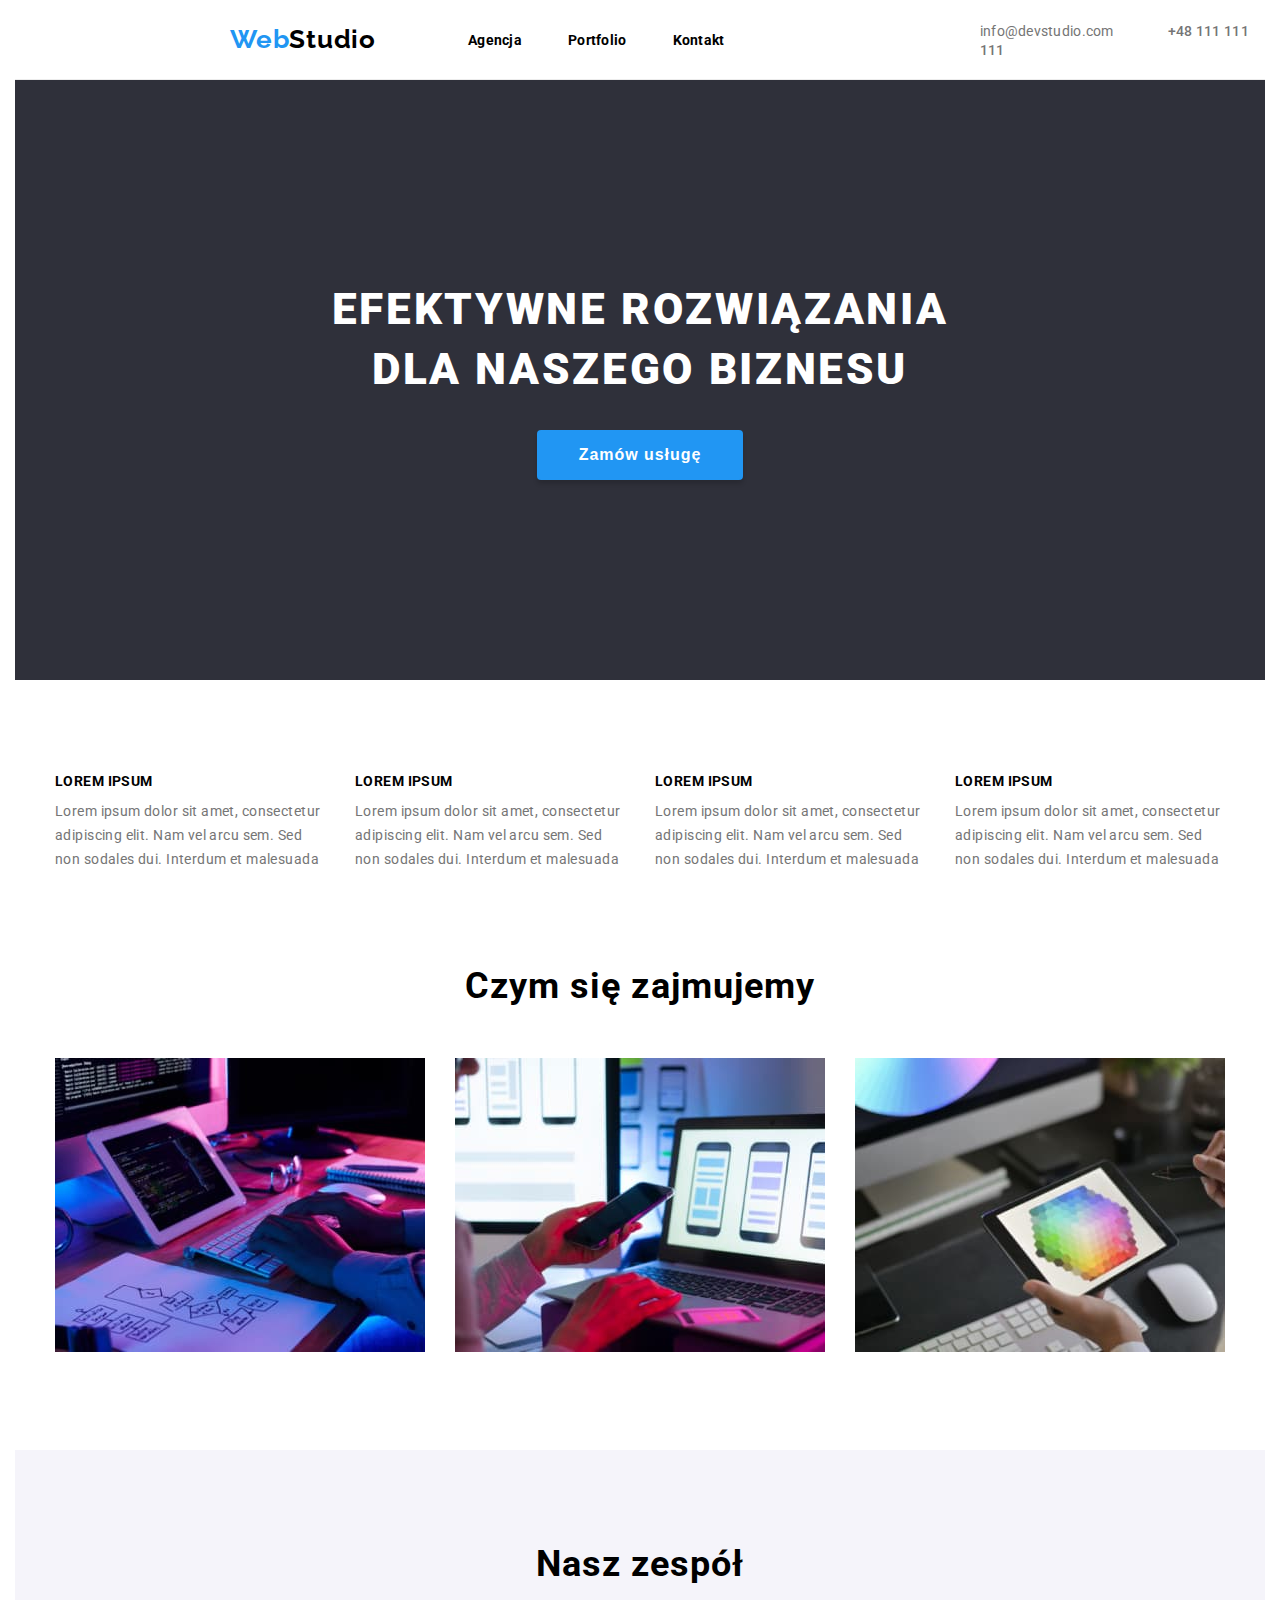
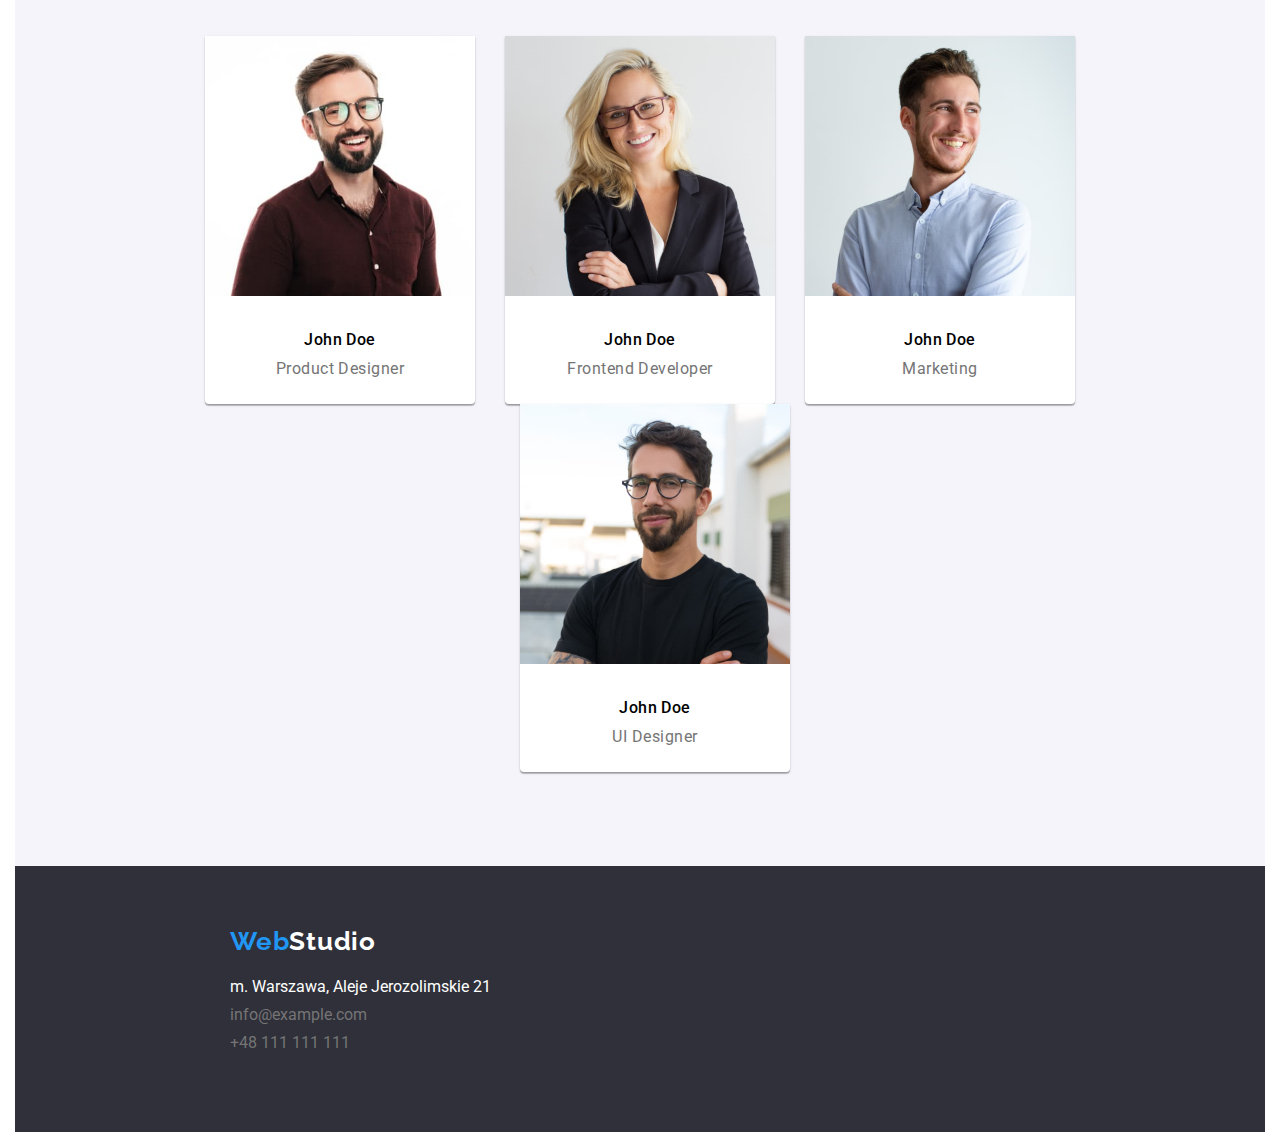
==== index.html @ b2f8d7e7 "Update" ====
<!DOCTYPE html>
<html lang="pl">
  <head>
    <meta charset="UTF-8" />
    <meta http-equiv="X-UA-Compatible" content="IE=edge" />
    <meta name="viewport" content="width=device-width, initial-scale=1.0" />
    <title>Studio</title>
    <link rel="stylesheet" href="./css/styles.css" />
    <!--GOOGLE FONTS-->
    <link rel="preconnect" href="https://fonts.googleapis.com" />
    <link rel="preconnect" href="https://fonts.gstatic.com" crossorigin />
    <link
      href="https://fonts.googleapis.com/css2?family=Raleway:wght@700&family=Roboto:wght@400;500;700;900&display=swap"
      rel="stylesheet"
    />
    <!--END GOOGLE FONTS-->
    <!-- MODERN-NORMALIZE -->
    <link
      rel="stylesheet"
      href="https://cdnjs.cloudflare.com/ajax/libs/modern-normalize/1.1.0/modern-normalize.min.css"
      integrity="sha512-wpPYUAdjBVSE4KJnH1VR1HeZfpl1ub8YT/NKx4PuQ5NmX2tKuGu6U/JRp5y+Y8XG2tV+wKQpNHVUX03MfMFn9Q=="
      crossorigin="anonymous"
      referrerpolicy="no-referrer"
    />
    <!-- END MODERN-NORMALIZE -->
  </head>

  <body>
    <header class="container">
      <nav class="menu">
        <div class="logo">
          <a class="logo-header" href="./index.html">Web<span class="warning-box">Studio</span></a>
        </div>
        <div class="list">
          <ul class="menu-list">
            <li>
              <a class="menu-item" href="./index.html">Agencja</a>
            </li>
            <li>
              <a class="menu-item" href="./portfolio.html">Portfolio</a>
            </li>
            <li><a class="menu-item" href="#">Kontakt</a></li>
          </ul>
        </div>

        <div class="contact-header">
          <a class="mail" href="mailto:info@devstudio.com">info@devstudio.com</a>
          <a class="tel" href="tel:48111111111">+48 111 111 111</a>
        </div>
      </nav>
    </header>
    <main>
      <!--Sekcja przycisk-->
      <section class="container">
        <div class="bg">
          <h1 class="text-bg">Efektywne rozwiązania dla naszego biznesu</h1>

          <button class="text-button" type="button">Zamów usługę</button>
        </div>
      </section>

      <!--Atuty-->
      <section class="container">
        <div class="column">
          <ul class="column-list">
            <li class="column-item">
              <h3 class="column-name">Lorem Ipsum</h3>
              <p>
                Lorem ipsum dolor sit amet, consectetur adipiscing elit. Nam vel arcu sem. Sed non
                sodales dui. Interdum et malesuada
              </p>
            </li>
            <li class="column-item">
              <h3 class="column-name">Lorem Ipsum</h3>
              <p>
                Lorem ipsum dolor sit amet, consectetur adipiscing elit. Nam vel arcu sem. Sed non
                sodales dui. Interdum et malesuada
              </p>
            </li>
            <li class="column-item">
              <h3 class="column-name">Lorem Ipsum</h3>
              <p>
                Lorem ipsum dolor sit amet, consectetur adipiscing elit. Nam vel arcu sem. Sed non
                sodales dui. Interdum et malesuada
              </p>
            </li>
            <li class="column-item">
              <h3 class="column-name">Lorem Ipsum</h3>
              <p>
                Lorem ipsum dolor sit amet, consectetur adipiscing elit. Nam vel arcu sem. Sed non
                sodales dui. Interdum et malesuada
              </p>
            </li>
          </ul>
        </div>
      </section>

      <!--Czym się zajmujemy-->
      <section class="container">
        <div class="job">
          <h2 class="section-mane">Czym się zajmujemy</h2>

          <div>
            <ul class="job-list">
              <li class="job-item">
                <img
                  src="images/main/classes/classes1.jpg"
                  alt="pisanie kodu"
                  width="370"
                  height="294"
                />
              </li>
              <li class="job-item">
                <img
                  src="images/main/classes/classes2.jpg"
                  alt="telefon"
                  width="370"
                  height="294"
                />
              </li>
              <li class="job-item">
                <img src="images/main/classes/classes3.jpg" alt="tablet" width="370" height="294" />
              </li>
            </ul>
          </div>
        </div>
      </section>

      <!--Nasz zespół-->
      <section class="container">
        <div class="team">
          <h2 class="section-mane">Nasz zespół</h2>

          <ul class="team-list">
            <li class="team-item">
              <img
                src="images/main/team/team1.jpg"
                alt="Product Designer"
                width="270"
                height="260"
              />
              <div class="details">
                <h4 class="team-mane">John Doe</h4>
                <p class="team-text">Product Designer</p>
              </div>
            </li>
            <li class="team-item">
              <img
                src="images/main/team/team2.jpg"
                alt="Frontend Developer"
                width="270"
                height="260"
              />
              <div class="details">
                <h4 class="team-mane">John Doe</h4>
                <p class="team-text">Frontend Developer</p>
              </div>
            </li>
            <li class="team-item">
              <img src="images/main/team/team3.jpg" alt="Marketing" width="270" height="260" />
              <div class="details">
                <h4 class="team-mane">John Doe</h4>
                <p class="team-text">Marketing</p>
              </div>
            </li>
            <li class="team-item">
              <img src="images/main/team/team4.jpg" alt="UI Designer" width="270" height="260" />
              <div class="details">
                <h4 class="team-mane">John Doe</h4>
                <p class="team-text">UI Designer</p>
              </div>
            </li>
          </ul>
        </div>
      </section>
    </main>

    <!--Stopka-->
    <footer class="container">
      <div class="footer-bg">
        <a class="logo-footer" href="index.html">Web<span class="warning">Studio</span></a>

        <div>
          <ul class="contact-list">
            <li class="contact-item">
              <a
                class="contact-link contact-first"
                href="https://goo.gl/maps/KhzzjTvSUYqTvvJo8"
                target="_blank"
                >m. Warszawa, Aleje Jerozolimskie 21</a
              >
            </li>
            <li class="contact-item">
              <a href="mailto:info@example.com" class="contact-link">info@example.com</a>
            </li>
            <li class="contact-item">
              <a href="tel:48111111111" class="contact-link">+48 111 111 111</a>
            </li>
          </ul>
        </div>
      </div>
    </footer>
  </body>
</html>
---- css/styles.css ----
body {
  font-family: 'Roboto';
}
/* Kolory */
:root {
  --brand-color-white: white;
  --brand-color-black: black;
  --brand-color-blue: #2196f3;
  --brand-color-grey: #757575;
  --brand-background-black: black;
  --brand-background-blue: #2196f3;
  --brand-background-graphite: #2F303A;
}
/* STYLES GLOBAL */

*,
*::before,
*::after {
  box-sizing: border-box;
}
.container {
  max-width: 1600px;
  padding: 0 15px;
  margin: auto;
  background-color: var(--brand-color-white);
}
* {
  margin: 0;
  padding: 0;
  list-style-type: none;
  text-decoration: none;
}
.warning-box {
  color: var(--brand-color-black);
}
.warning {
  color: var(--brand-color-white);
}

/* END STYLES GLOBAL */
.menu {
  display: flex;
  align-items: center;
  height: 80px;
  padding-left: 215px;
  border-bottom: 1px solid #ececec;
}
.logo-header {
  color: var(--brand-color-blue);
  font-family: 'Raleway', sans-serif;
  font-style: normal;
  font-weight: 700;
  font-size: 26px;
  line-height: 1.19;
  letter-spacing: 0.03em;
  text-decoration: none;
  border: none;
}
.list {
  width: 625px;
  padding: 0 46px;
}
.menu-list {
  display: flex;
}
.menu-item {
  margin-left: 46px;
  font-weight: 700;
  font-size: 14px;
  line-height: 1.14;
  letter-spacing: 0.02em;
  text-decoration: none;
  color: var(--brand-color-black);
}

.menu-item:hover {
  color: var(--brand-color-blue);
}
.mail {
  font-size: 14px;
  line-height: 1.14;
  letter-spacing: 0.02em;
  text-decoration: none;
  color: var(--brand-color-grey);
}
.mail:hover {
  color: var(--brand-color-blue);
}
.tel {
  margin-left: 50px;
  font-weight: 500;
  font-size: 14px;
  line-height: 1.14;
  letter-spacing: 0.02em;
  text-decoration: none;
  color: var(--brand-color-grey);
}
.tel:hover {
  color: var(--brand-color-blue);
}
/* Sekcja przycisk */
.bg {
  display: flex;
  flex-direction: column;
  align-items: center;
  justify-content: center;
  mix-blend-mode: normal;
  flex-wrap: wrap;
  height: 600px;
  padding: 94px;
  background: var(--brand-background-graphite);
}
.text-bg {
  max-width: 696px;
  font-weight: 900;
  font-size: 44px;
  line-height: 1.36;
  text-align: center;
  letter-spacing: 0.06em;
  text-transform: uppercase;
  color: var(--brand-color-white);
}
.text-button {
  margin-top: 30px;
  padding: 10px 42px;
  font-weight: 700;
  font-size: 16px;
  line-height: 1.875;
  text-decoration: none;
  align-items: center;
  text-align: center;
  letter-spacing: 0.06em;
  cursor: pointer;
  box-shadow: 0px 4px 4px rgba(0, 0, 0, 0.15);
  border-radius: 4px;
  background: var(--brand-color-blue);
  color: var(--brand-color-white);
  border: var(--brand-color-blue);
}
/* Atuty */

.column {
  padding: 94px 0;
}
.column-list {
  display: flex;
  align-items: center;
  justify-content: center;
  mix-blend-mode: normal;
  flex-wrap: wrap;
}
.column-item:nth-last-child(-n + 3) {
  margin-left: 30px;
}
.column-item {
  width: 270px;
  font-weight: 400;
  font-size: 14px;
  line-height: 1.71;
  letter-spacing: 0.03em;
  color: var(--brand-color-grey);
}
.column-name {
  margin-bottom: 10px;
  font-weight: 700;
  font-size: 14px;
  line-height: 1.14;
  letter-spacing: 0.03em;
  text-transform: uppercase;

  color: var(--brand-color-black);
}
/* Czym się zajmujemy */

.job {
  padding-bottom: 94px;
}
.job-list {
  display: flex;
  align-items: center;
  justify-content: center;
  mix-blend-mode: normal;
  flex-wrap: wrap;
}
.job-item:nth-last-child(-n + 2) {
  margin-left: 30px;
}


/* Nasz zespół */

.section-mane {
  padding-bottom: 50px;
  font-weight: 700;
  font-size: 36px;
  line-height: 1.166;
  text-align: center;
  letter-spacing: 0.03em;
  color: var(--brand-color-black);
}
.team {
  padding: 94px;
  background: #f5f4fa;
}
.team-list {
  display: flex;
  align-items: center;
  justify-content: center;
  mix-blend-mode: normal;
  flex-wrap: wrap;
}
.team-mane {
  font-weight: 500;
  font-size: 16px;
  line-height: 1.187;
  text-align: center;
  letter-spacing: 0.03em;
  color: var(--brand-color-black);
}
.team-text {
  font-weight: 400;
  font-size: 16px;
  line-height: 1.187;
  text-align: center;
  letter-spacing: 0.03em;
  color: var(--brand-color-grey);
}
.team-item {
  height: 368px;
  text-align: center;
  background: var(--brand-color-white);

  box-shadow: 0px 1px 3px rgba(0, 0, 0, 0.12), 0px 1px 1px rgba(0, 0, 0, 0.14),
    0px 2px 1px rgba(0, 0, 0, 0.2);
  border-radius: 0px 0px 4px 4px;
}
.team-item:nth-last-child(-n + 3) {
  margin-left: 30px;
}
.details{
display: flex;
  flex-direction: column;
  align-items: center;
  justify-content: center;
  mix-blend-mode: normal;
  flex-wrap: wrap;
  height: 108px;
}
.team-mane{
  padding-bottom: 10px;
}

/* Stopka */

.footer-bg {
  padding: 60px 0;
  padding-left: 215px;
  background: var(--brand-background-graphite);
}
.logo-footer {
  color: var(--brand-color-blue);
  font-family: 'Raleway', sans-serif;
  font-weight: 700;
  font-size: 26px;
  line-height: 1.192;
  letter-spacing: 0.03em;
  text-decoration: none;
}
.contact-list {
  margin: 20px 0;
}
.contact-link {
  text-decoration: none;
  color: var(--brand-color-grey);
}
.contact-item:nth-last-child(-n + 2) {
  margin-top: 9px;
}
.contact-link:hover {
  color: var(--brand-color-blue);
}
.contact-first {
  color: var(--brand-color-white);
}
.contact-second {
  text-decoration-line: underline;
}

/* PORTFOLIO */

.buttons .buttons-list {
  display: flex;
  align-items: center;
  justify-content: center;
  mix-blend-mode: normal;
  flex-wrap: wrap;
  margin: 94px 0 50px;
}
.buttons-text:hover {
  background-color: var(--brand-background-blue);
  color: var(--brand-color-white);
}
.buttons-text:nth-last-child(-n + 4) {
  margin-left: 8px;
}
.buttons-text {
  padding: 6px 22px;
  font-weight: 500;
  font-size: 16px;
  line-height: 1.625;
  text-align: center;
  letter-spacing: 0.03em;
  color: var(--brand-color-black);
  border: none;
  cursor: pointer;
  box-shadow: 0px 3px 1px rgba(0, 0, 0, 0.1), 0px 1px 2px rgba(0, 0, 0, 0.08),
    0px 2px 2px rgba(0, 0, 0, 0.12);

  border-radius: 4px;
}
.mail-link {
  margin-top: 32px;
  margin-left: 371px;
  font-weight: 500;
  font-size: 14px;
  line-height: 1.14;
  letter-spacing: 0.02em;
  text-decoration: none;
  color: var(--brand-color-grey);
}
.mail-link:hover {
  color: var(--brand-color-blue);
}
.portfolio-list {
  background: var(--brand-color-white);
  text-align: left;
  box-shadow: 0px 1px 3px rgba(0, 0, 0, 0.12), 0px 1px 1px rgba(0, 0, 0, 0.14),
    0px 2px 1px rgba(0, 0, 0, 0.2);
  /* border-radius: 0px 0px 4px 4px; */
}
.portfolio-mane {
  font-weight: 700;
  font-size: 18px;
  line-height: 2;
  letter-spacing: 0.06em;
}
.portfolio-text {
  font-weight: 400;
  font-size: 16px;
  line-height: 1.87;
  letter-spacing: 0.03em;
  color: var(--brand-color-grey);
}
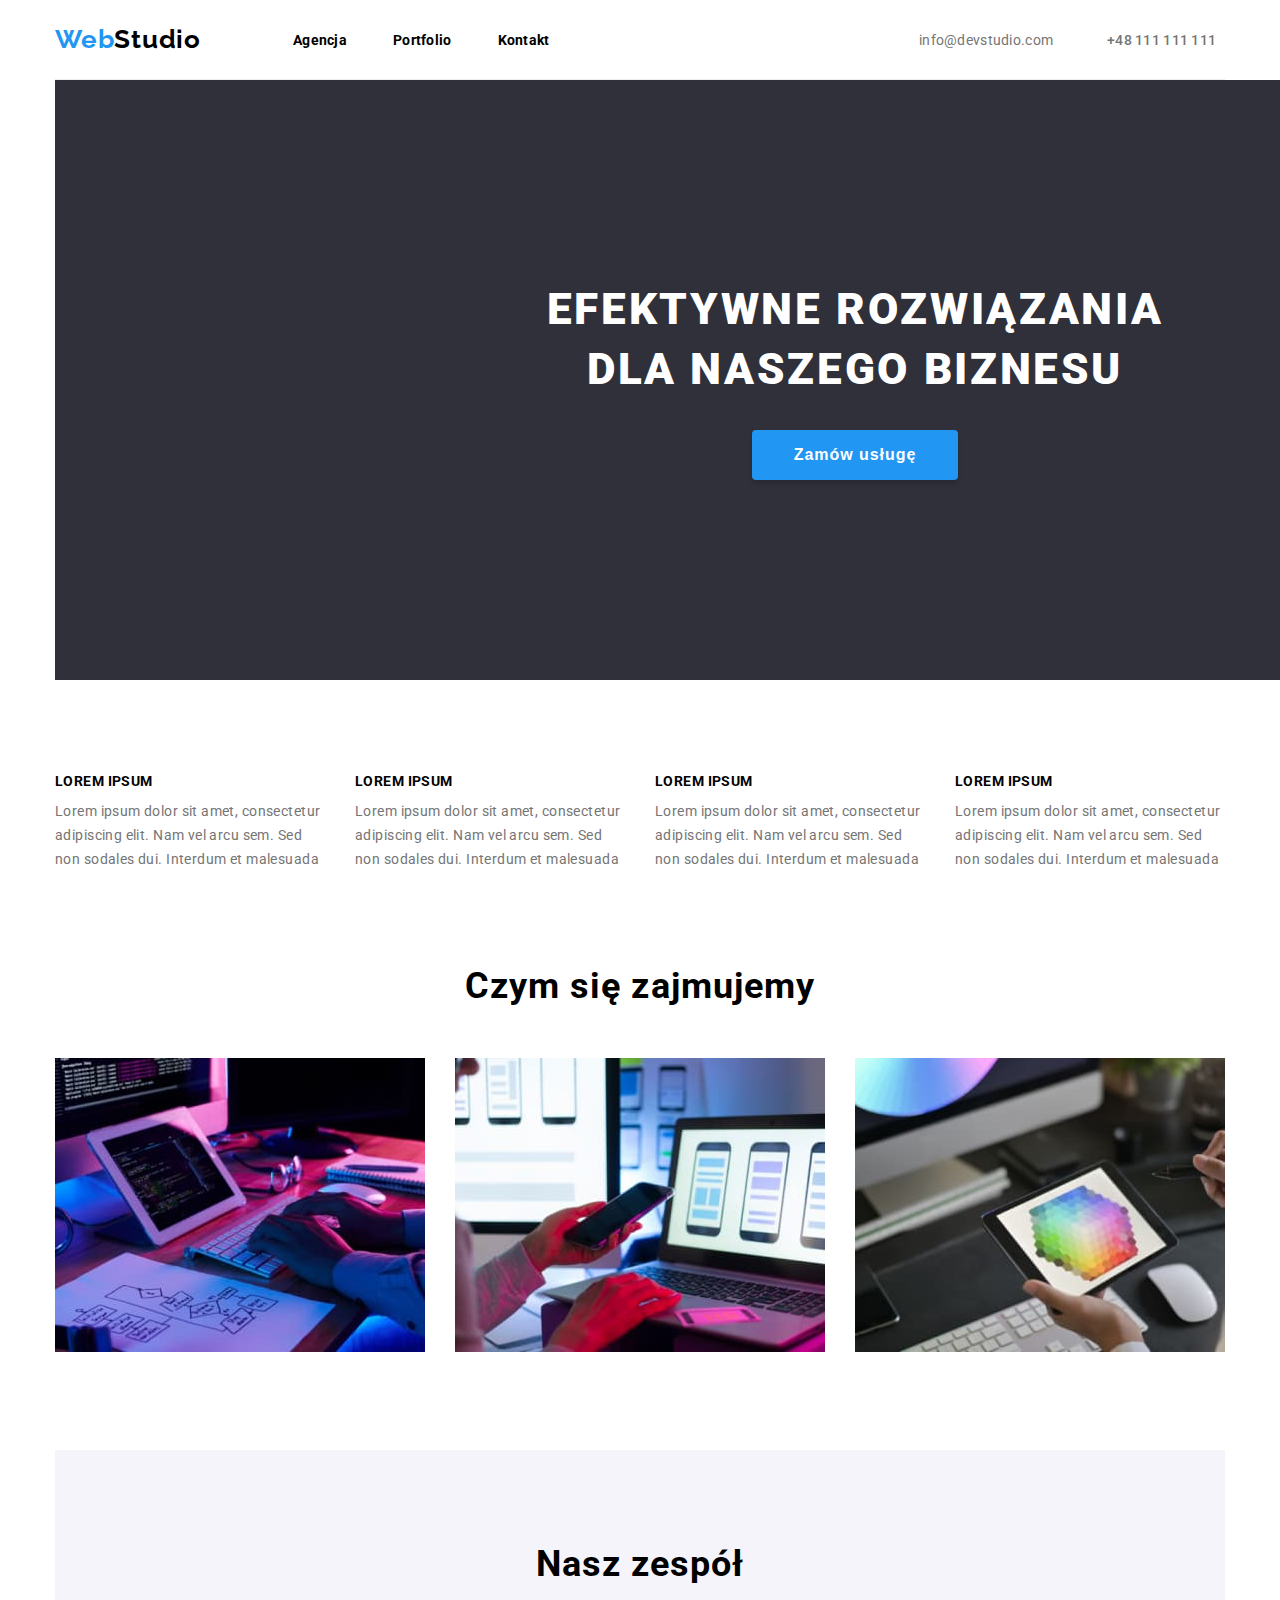
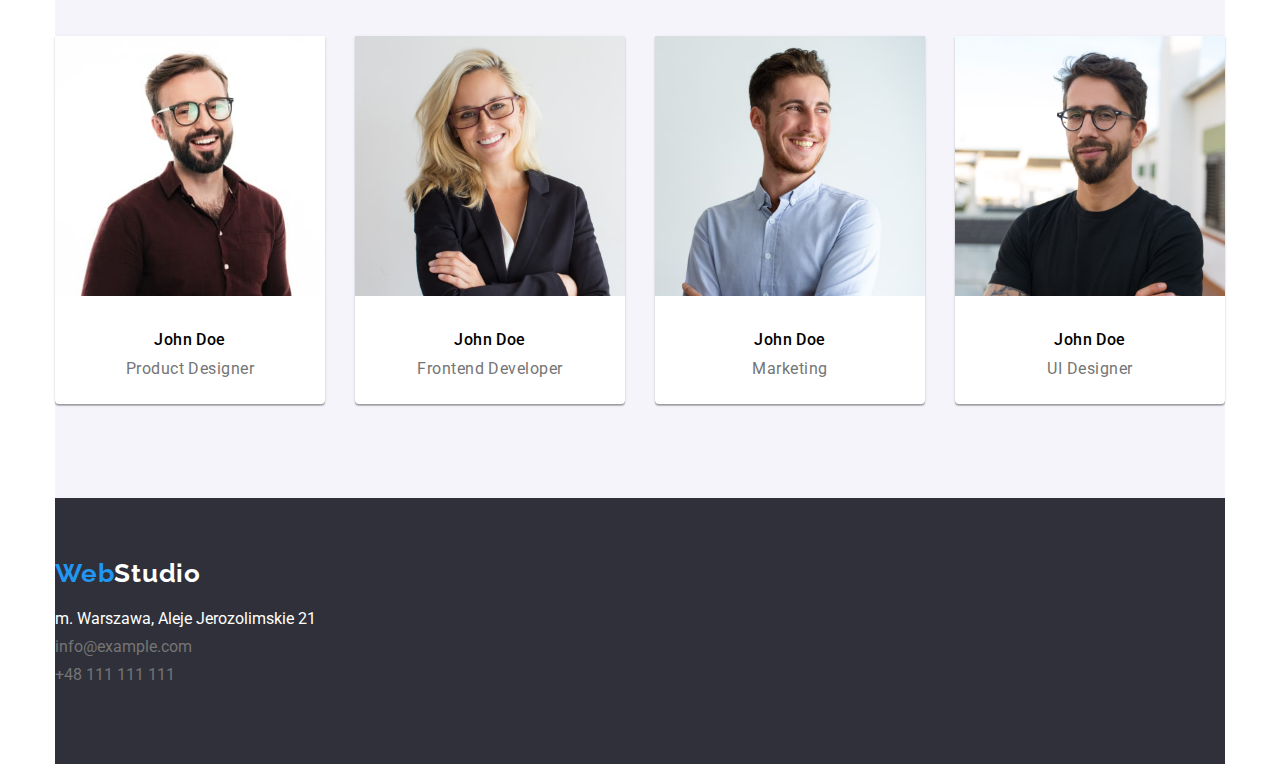
==== commit daf5e2a6: "Update index.html" ====
--- a/index.html
+++ b/index.html
@@ -42,7 +42,6 @@
             <li><a class="menu-item" href="#">Kontakt</a></li>
           </ul>
         </div>
-
         <div class="contact-header">
           <a class="mail" href="mailto:info@devstudio.com">info@devstudio.com</a>
           <a class="tel" href="tel:48111111111">+48 111 111 111</a>
@@ -54,7 +53,6 @@
       <section class="container">
         <div class="bg">
           <h1 class="text-bg">Efektywne rozwiązania dla naszego biznesu</h1>
-
           <button class="text-button" type="button">Zamów usługę</button>
         </div>
       </section>
--- a/css/styles.css
+++ b/css/styles.css
@@ -9,7 +9,7 @@
   --brand-color-grey: #757575;
   --brand-background-black: black;
   --brand-background-blue: #2196f3;
-  --brand-background-graphite: #2F303A;
+  --brand-background-graphite: #2f303a;
 }
 /* STYLES GLOBAL */
 
@@ -19,7 +19,7 @@
   box-sizing: border-box;
 }
 .container {
-  max-width: 1600px;
+  max-width: 1200px;
   padding: 0 15px;
   margin: auto;
   background-color: var(--brand-color-white);
@@ -38,11 +38,14 @@
 }
 
 /* END STYLES GLOBAL */
+
+/* Header */
+
 .menu {
   display: flex;
   align-items: center;
+  flex-wrap: wrap;
   height: 80px;
-  padding-left: 215px;
   border-bottom: 1px solid #ececec;
 }
 .logo-header {
@@ -57,11 +60,12 @@
   border: none;
 }
 .list {
-  width: 625px;
+  width: 718px;
   padding: 0 46px;
 }
 .menu-list {
   display: flex;
+  flex-wrap: wrap;
 }
 .menu-item {
   margin-left: 46px;
@@ -72,7 +76,6 @@
   text-decoration: none;
   color: var(--brand-color-black);
 }
-
 .menu-item:hover {
   color: var(--brand-color-blue);
 }
@@ -98,14 +101,16 @@
 .tel:hover {
   color: var(--brand-color-blue);
 }
+
 /* Sekcja przycisk */
+
 .bg {
   display: flex;
   flex-direction: column;
   align-items: center;
   justify-content: center;
-  mix-blend-mode: normal;
-  flex-wrap: wrap;
+  flex-wrap: wrap;
+  width: 1600px;
   height: 600px;
   padding: 94px;
   background: var(--brand-background-graphite);
@@ -137,6 +142,7 @@
   color: var(--brand-color-white);
   border: var(--brand-color-blue);
 }
+
 /* Atuty */
 
 .column {
@@ -146,7 +152,6 @@
   display: flex;
   align-items: center;
   justify-content: center;
-  mix-blend-mode: normal;
   flex-wrap: wrap;
 }
 .column-item:nth-last-child(-n + 3) {
@@ -167,9 +172,9 @@
   line-height: 1.14;
   letter-spacing: 0.03em;
   text-transform: uppercase;
-
-  color: var(--brand-color-black);
-}
+  color: var(--brand-color-black);
+}
+
 /* Czym się zajmujemy */
 
 .job {
@@ -179,14 +184,12 @@
   display: flex;
   align-items: center;
   justify-content: center;
-  mix-blend-mode: normal;
   flex-wrap: wrap;
 }
 .job-item:nth-last-child(-n + 2) {
   margin-left: 30px;
 }
 
-
 /* Nasz zespół */
 
 .section-mane {
@@ -199,14 +202,13 @@
   color: var(--brand-color-black);
 }
 .team {
-  padding: 94px;
+  padding: 94px 0;
   background: #f5f4fa;
 }
 .team-list {
   display: flex;
   align-items: center;
   justify-content: center;
-  mix-blend-mode: normal;
   flex-wrap: wrap;
 }
 .team-mane {
@@ -229,7 +231,6 @@
   height: 368px;
   text-align: center;
   background: var(--brand-color-white);
-
   box-shadow: 0px 1px 3px rgba(0, 0, 0, 0.12), 0px 1px 1px rgba(0, 0, 0, 0.14),
     0px 2px 1px rgba(0, 0, 0, 0.2);
   border-radius: 0px 0px 4px 4px;
@@ -237,24 +238,27 @@
 .team-item:nth-last-child(-n + 3) {
   margin-left: 30px;
 }
-.details{
-display: flex;
+.details {
+  display: flex;
   flex-direction: column;
   align-items: center;
   justify-content: center;
+  flex-wrap: wrap;
+  height: 108px;
+}
+.team-mane {
+  padding-bottom: 10px;
+}
+
+/* Stopka */
+
+.footer-bg {
+  display: flex;
+  flex-direction: column;
+  justify-content: center;
   mix-blend-mode: normal;
   flex-wrap: wrap;
-  height: 108px;
-}
-.team-mane{
-  padding-bottom: 10px;
-}
-
-/* Stopka */
-
-.footer-bg {
   padding: 60px 0;
-  padding-left: 215px;
   background: var(--brand-background-graphite);
 }
 .logo-footer {
@@ -288,11 +292,12 @@
 
 /* PORTFOLIO */
 
+/* Header */
+
 .buttons .buttons-list {
   display: flex;
   align-items: center;
   justify-content: center;
-  mix-blend-mode: normal;
   flex-wrap: wrap;
   margin: 94px 0 50px;
 }
@@ -315,7 +320,6 @@
   cursor: pointer;
   box-shadow: 0px 3px 1px rgba(0, 0, 0, 0.1), 0px 1px 2px rgba(0, 0, 0, 0.08),
     0px 2px 2px rgba(0, 0, 0, 0.12);
-
   border-radius: 4px;
 }
 .mail-link {
@@ -331,12 +335,19 @@
 .mail-link:hover {
   color: var(--brand-color-blue);
 }
+
+/* Portfolio */
+
+.portfolio {
+  padding-bottom: 94px;
+}
 .portfolio-list {
+  display: flex;
+  flex-wrap: wrap;
+  gap: 30px;
+  justify-content: center;
   background: var(--brand-color-white);
   text-align: left;
-  box-shadow: 0px 1px 3px rgba(0, 0, 0, 0.12), 0px 1px 1px rgba(0, 0, 0, 0.14),
-    0px 2px 1px rgba(0, 0, 0, 0.2);
-  /* border-radius: 0px 0px 4px 4px; */
 }
 .portfolio-mane {
   font-weight: 700;
@@ -351,3 +362,14 @@
   letter-spacing: 0.03em;
   color: var(--brand-color-grey);
 }
+.portfolio-image {
+  display: block;
+}
+.portfolio-title {
+  display: flex;
+  flex-direction: column;
+  justify-content: center;
+  flex-wrap: wrap;
+  height: 110px;
+  border: 1px solid #eeeeee;
+}
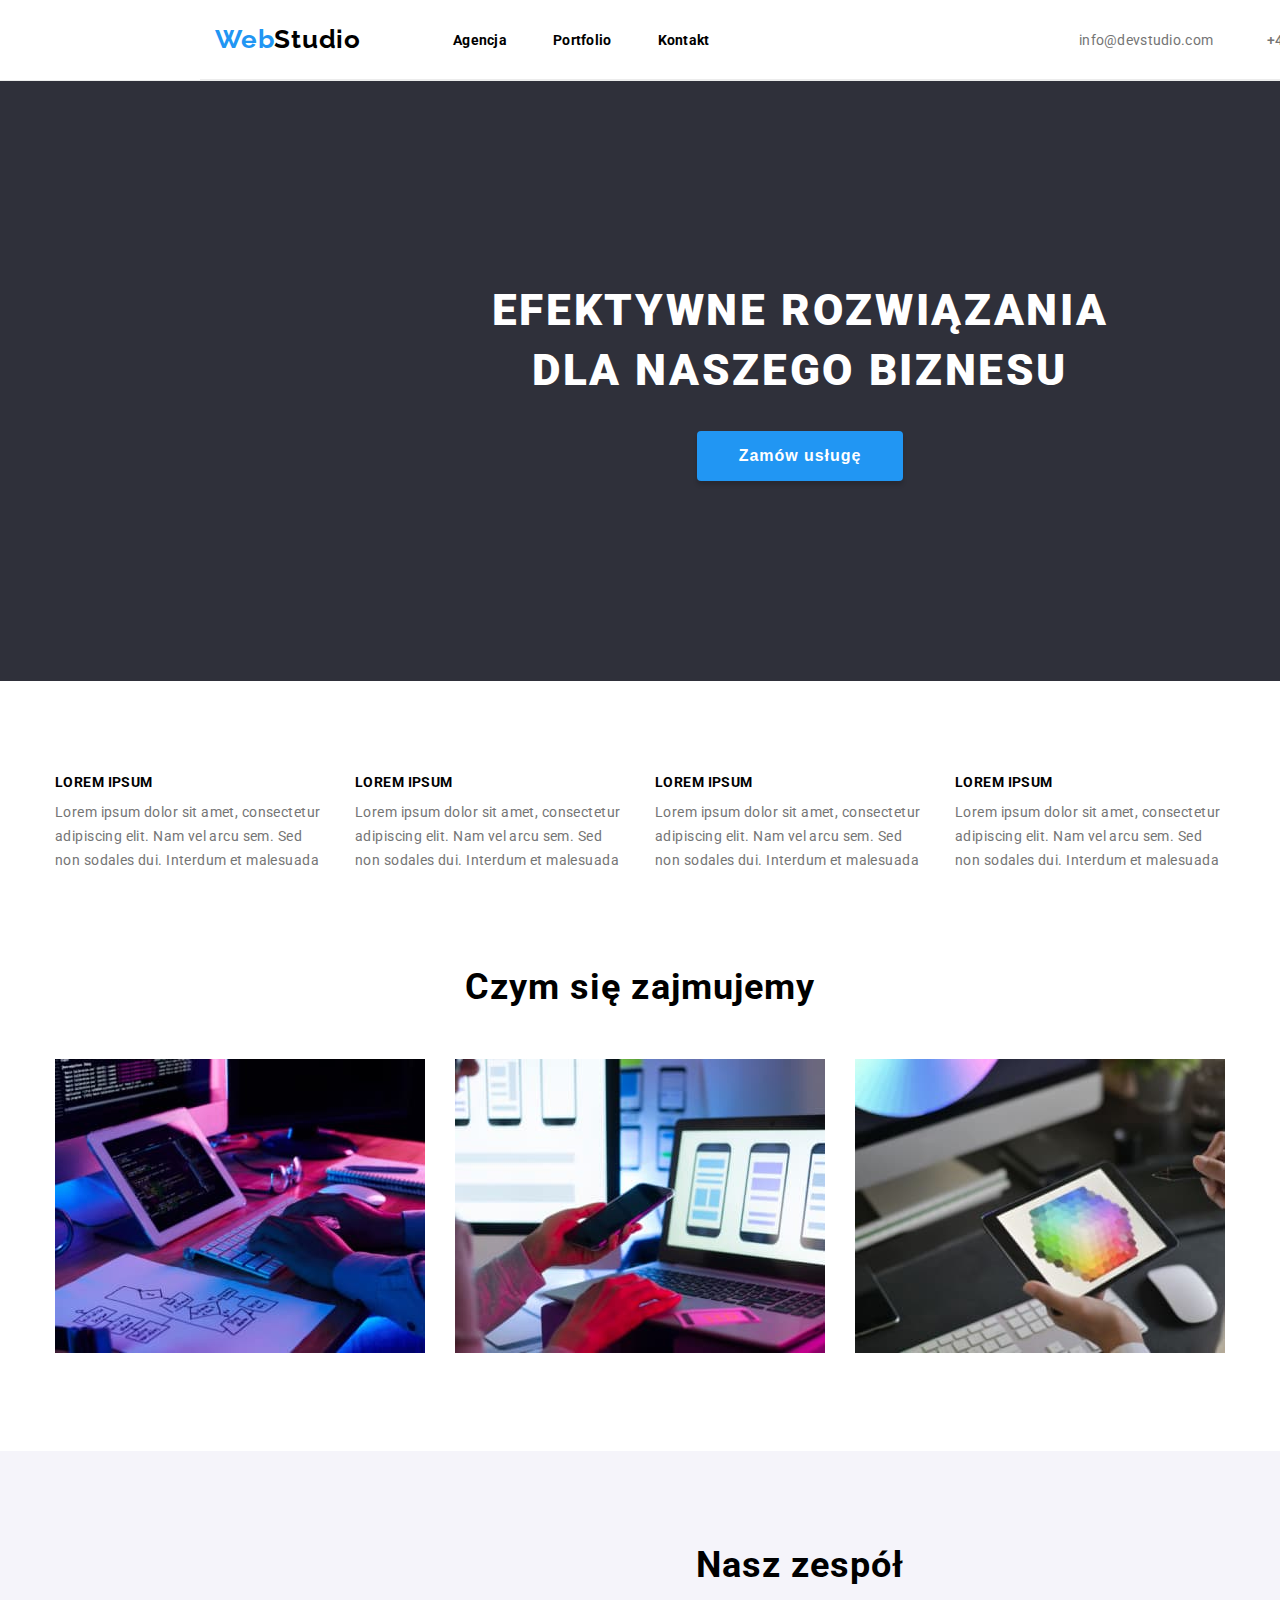
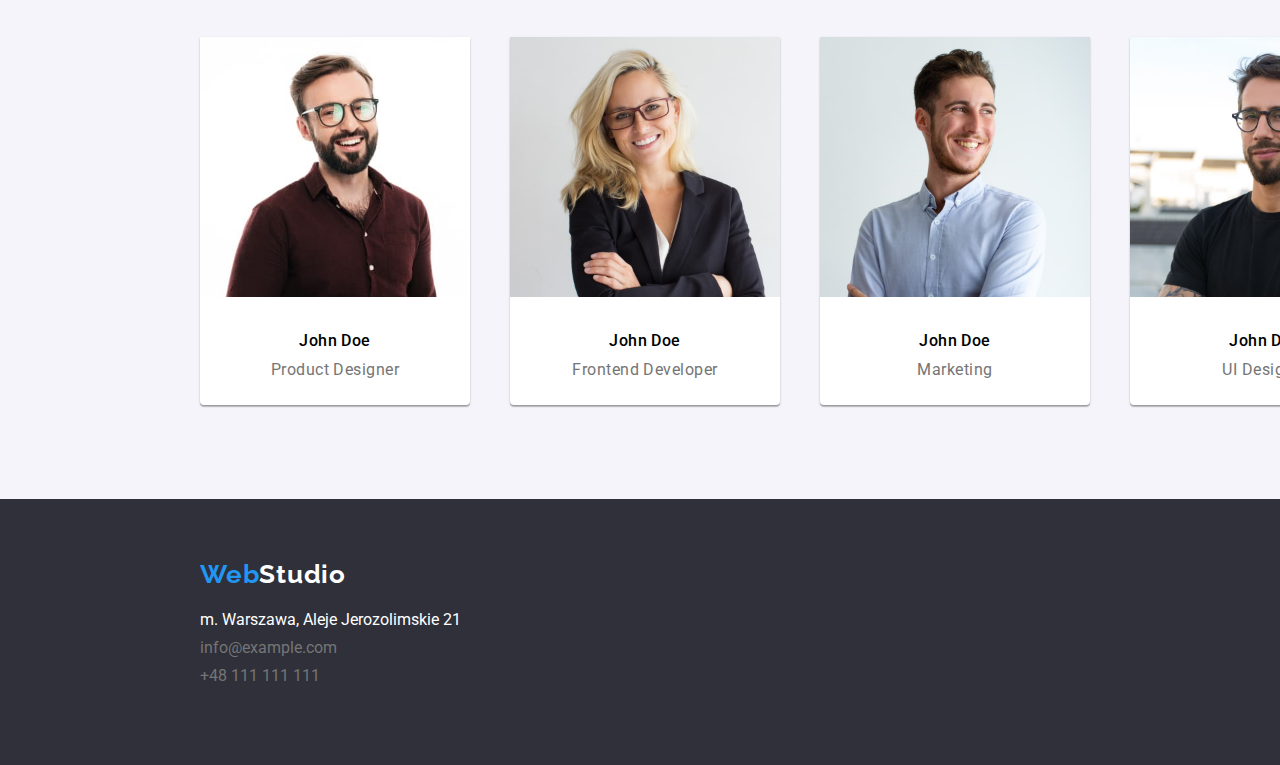
==== commit 8eb581c1: "Update" ====
--- a/index.html
+++ b/index.html
@@ -26,8 +26,8 @@
   </head>
 
   <body>
-    <header class="container">
-      <nav class="menu">
+    <header class="header">
+      <nav class="container menu">
         <div class="logo">
           <a class="logo-header" href="./index.html">Web<span class="warning-box">Studio</span></a>
         </div>
@@ -50,8 +50,8 @@
     </header>
     <main>
       <!--Sekcja przycisk-->
-      <section class="container">
-        <div class="bg">
+      <section class="dark-bg">
+        <div class="container bg">
           <h1 class="text-bg">Efektywne rozwiązania dla naszego biznesu</h1>
           <button class="text-button" type="button">Zamów usługę</button>
         </div>
@@ -125,8 +125,8 @@
       </section>
 
       <!--Nasz zespół-->
-      <section class="container">
-        <div class="team">
+      <section class="color-team">
+        <div class="container team">
           <h2 class="section-mane">Nasz zespół</h2>
 
           <ul class="team-list">
@@ -174,8 +174,8 @@
     </main>
 
     <!--Stopka-->
-    <footer class="container">
-      <div class="footer-bg">
+    <footer class="dark-bg">
+      <div class="container footer-bg">
         <a class="logo-footer" href="index.html">Web<span class="warning">Studio</span></a>
 
         <div>
--- a/css/styles.css
+++ b/css/styles.css
@@ -41,6 +41,11 @@
 
 /* Header */
 
+.header{
+  width: 1600px;
+  margin: auto;
+  border-bottom: 1px solid #ececec;
+}
 .menu {
   display: flex;
   align-items: center;
@@ -104,13 +109,17 @@
 
 /* Sekcja przycisk */
 
+.dark-bg{
+  width: 1600px;;
+  margin: auto;
+  background-color: var(--brand-background-graphite);
+}
 .bg {
   display: flex;
   flex-direction: column;
   align-items: center;
   justify-content: center;
   flex-wrap: wrap;
-  width: 1600px;
   height: 600px;
   padding: 94px;
   background: var(--brand-background-graphite);
@@ -192,6 +201,11 @@
 
 /* Nasz zespół */
 
+.color-team{
+  width: 1600px;;
+  margin: auto;
+  background-color: #F5F4FA;
+}
 .section-mane {
   padding-bottom: 50px;
   font-weight: 700;
@@ -208,7 +222,7 @@
 .team-list {
   display: flex;
   align-items: center;
-  justify-content: center;
+  justify-content: space-between;
   flex-wrap: wrap;
 }
 .team-mane {
@@ -235,9 +249,9 @@
     0px 2px 1px rgba(0, 0, 0, 0.2);
   border-radius: 0px 0px 4px 4px;
 }
-.team-item:nth-last-child(-n + 3) {
+/* .team-item:nth-last-child(-n + 3) {
   margin-left: 30px;
-}
+} */
 .details {
   display: flex;
   flex-direction: column;
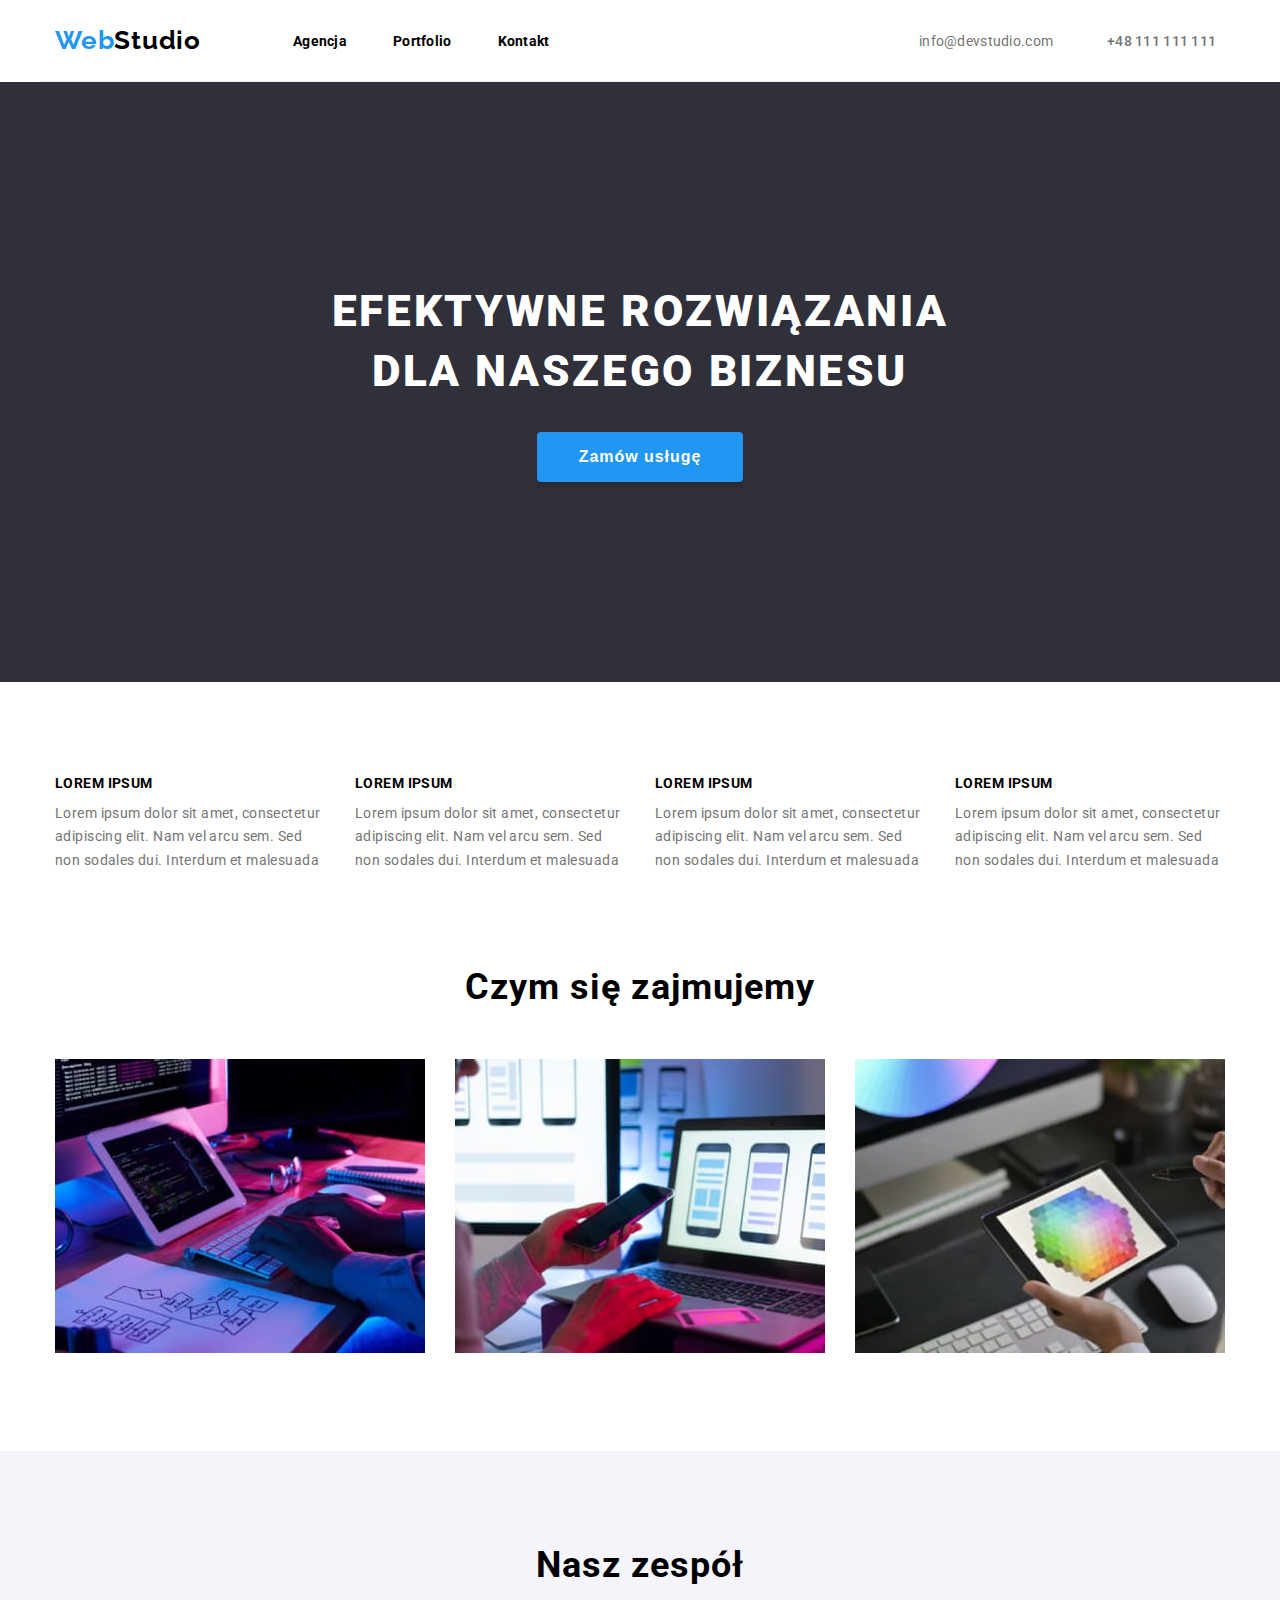
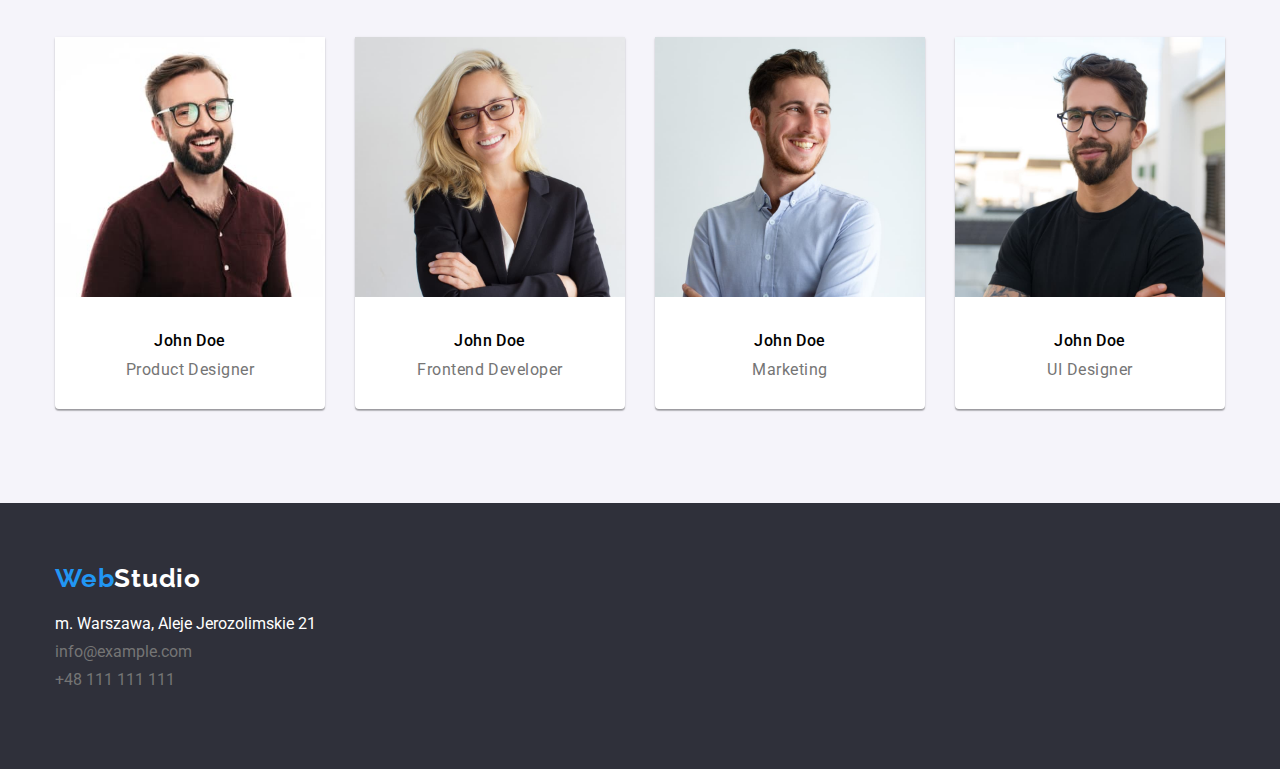
==== commit 8972b9ee: "Update" ====
--- a/index.html
+++ b/index.html
@@ -26,7 +26,7 @@
   </head>
 
   <body>
-    <header class="header">
+    <header>
       <nav class="container menu">
         <div class="logo">
           <a class="logo-header" href="./index.html">Web<span class="warning-box">Studio</span></a>
@@ -58,8 +58,8 @@
       </section>
 
       <!--Atuty-->
-      <section class="container">
-        <div class="column">
+      <section class="column">
+        <div class=" container">
           <ul class="column-list">
             <li class="column-item">
               <h3 class="column-name">Lorem Ipsum</h3>
@@ -94,8 +94,8 @@
       </section>
 
       <!--Czym się zajmujemy-->
-      <section class="container">
-        <div class="job">
+      <section class="job">
+        <div class="container">
           <h2 class="section-mane">Czym się zajmujemy</h2>
 
           <div>
@@ -125,8 +125,8 @@
       </section>
 
       <!--Nasz zespół-->
-      <section class="color-team">
-        <div class="container team">
+      <section class="team">
+        <div class="container color-team">
           <h2 class="section-mane">Nasz zespół</h2>
 
           <ul class="team-list">
@@ -174,7 +174,7 @@
     </main>
 
     <!--Stopka-->
-    <footer class="dark-bg">
+    <footer class="dark-footer">
       <div class="container footer-bg">
         <a class="logo-footer" href="index.html">Web<span class="warning">Studio</span></a>
 
--- a/css/styles.css
+++ b/css/styles.css
@@ -41,17 +41,14 @@
 
 /* Header */
 
-.header{
-  width: 1600px;
-  margin: auto;
+.menu {
+  display: flex;
+  align-items: center;
+  flex-wrap: wrap;
   border-bottom: 1px solid #ececec;
 }
-.menu {
-  display: flex;
-  align-items: center;
-  flex-wrap: wrap;
-  height: 80px;
-  border-bottom: 1px solid #ececec;
+.logo {
+  padding: 25px 0;
 }
 .logo-header {
   color: var(--brand-color-blue);
@@ -109,9 +106,8 @@
 
 /* Sekcja przycisk */
 
-.dark-bg{
-  width: 1600px;;
-  margin: auto;
+.dark-bg {
+  padding: 94px 0;
   background-color: var(--brand-background-graphite);
 }
 .bg {
@@ -120,12 +116,12 @@
   align-items: center;
   justify-content: center;
   flex-wrap: wrap;
-  height: 600px;
-  padding: 94px;
+  padding: 106px 15px;
   background: var(--brand-background-graphite);
 }
 .text-bg {
   max-width: 696px;
+  /* padding: 0 247px; */
   font-weight: 900;
   font-size: 44px;
   line-height: 1.36;
@@ -160,11 +156,8 @@
 .column-list {
   display: flex;
   align-items: center;
-  justify-content: center;
-  flex-wrap: wrap;
-}
-.column-item:nth-last-child(-n + 3) {
-  margin-left: 30px;
+  justify-content: space-between;
+  flex-wrap: wrap;
 }
 .column-item {
   width: 270px;
@@ -192,19 +185,14 @@
 .job-list {
   display: flex;
   align-items: center;
-  justify-content: center;
-  flex-wrap: wrap;
-}
-.job-item:nth-last-child(-n + 2) {
-  margin-left: 30px;
+  justify-content: space-between;
+  flex-wrap: wrap;
 }
 
 /* Nasz zespół */
 
-.color-team{
-  width: 1600px;;
-  margin: auto;
-  background-color: #F5F4FA;
+.color-team {
+  background-color: #f5f4fa;
 }
 .section-mane {
   padding-bottom: 50px;
@@ -242,23 +230,19 @@
   color: var(--brand-color-grey);
 }
 .team-item {
-  height: 368px;
   text-align: center;
   background: var(--brand-color-white);
   box-shadow: 0px 1px 3px rgba(0, 0, 0, 0.12), 0px 1px 1px rgba(0, 0, 0, 0.14),
     0px 2px 1px rgba(0, 0, 0, 0.2);
   border-radius: 0px 0px 4px 4px;
 }
-/* .team-item:nth-last-child(-n + 3) {
-  margin-left: 30px;
-} */
 .details {
   display: flex;
   flex-direction: column;
   align-items: center;
   justify-content: center;
   flex-wrap: wrap;
-  height: 108px;
+  padding: 30px 0;
 }
 .team-mane {
   padding-bottom: 10px;
@@ -266,13 +250,16 @@
 
 /* Stopka */
 
+.dark-footer {
+  background-color: var(--brand-background-graphite);
+}
 .footer-bg {
   display: flex;
   flex-direction: column;
   justify-content: center;
   mix-blend-mode: normal;
   flex-wrap: wrap;
-  padding: 60px 0;
+  padding: 60px 15px;
   background: var(--brand-background-graphite);
 }
 .logo-footer {
@@ -384,6 +371,6 @@
   flex-direction: column;
   justify-content: center;
   flex-wrap: wrap;
-  height: 110px;
+  padding: 20px 0;
   border: 1px solid #eeeeee;
 }
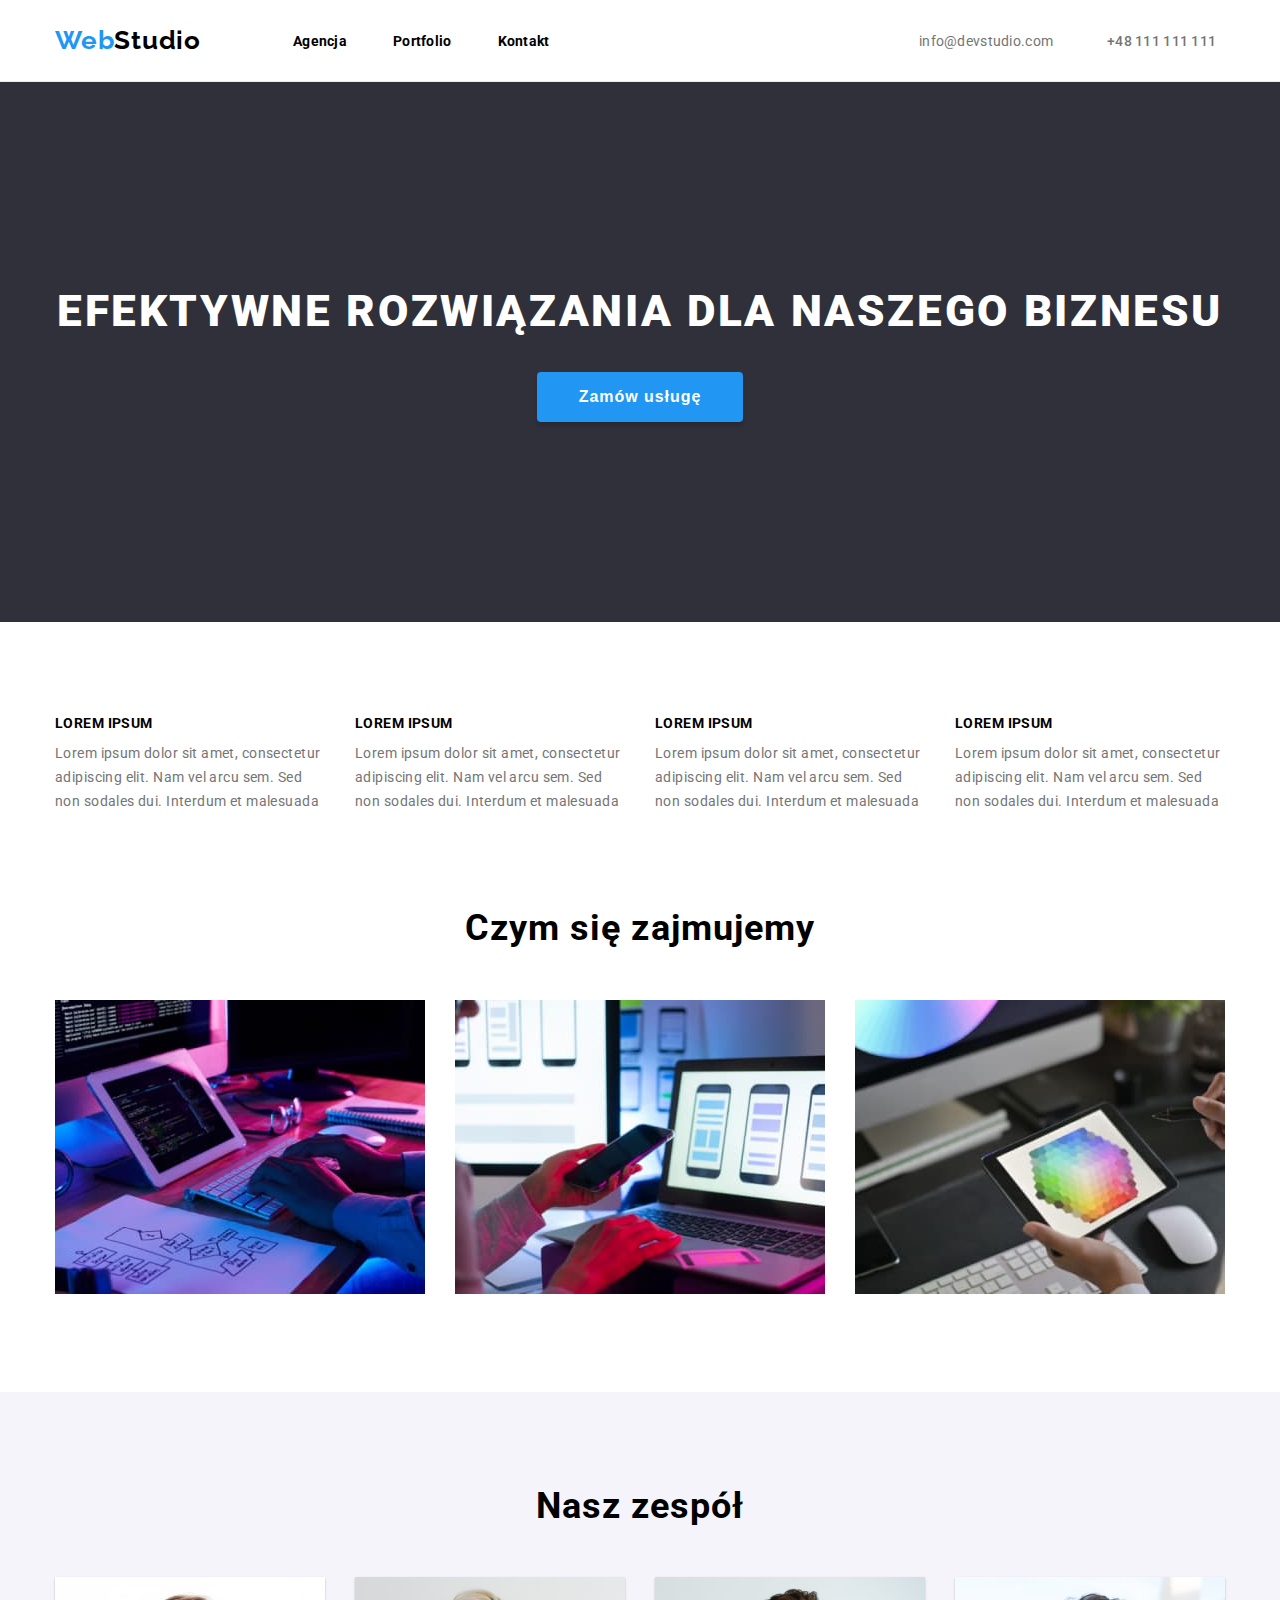
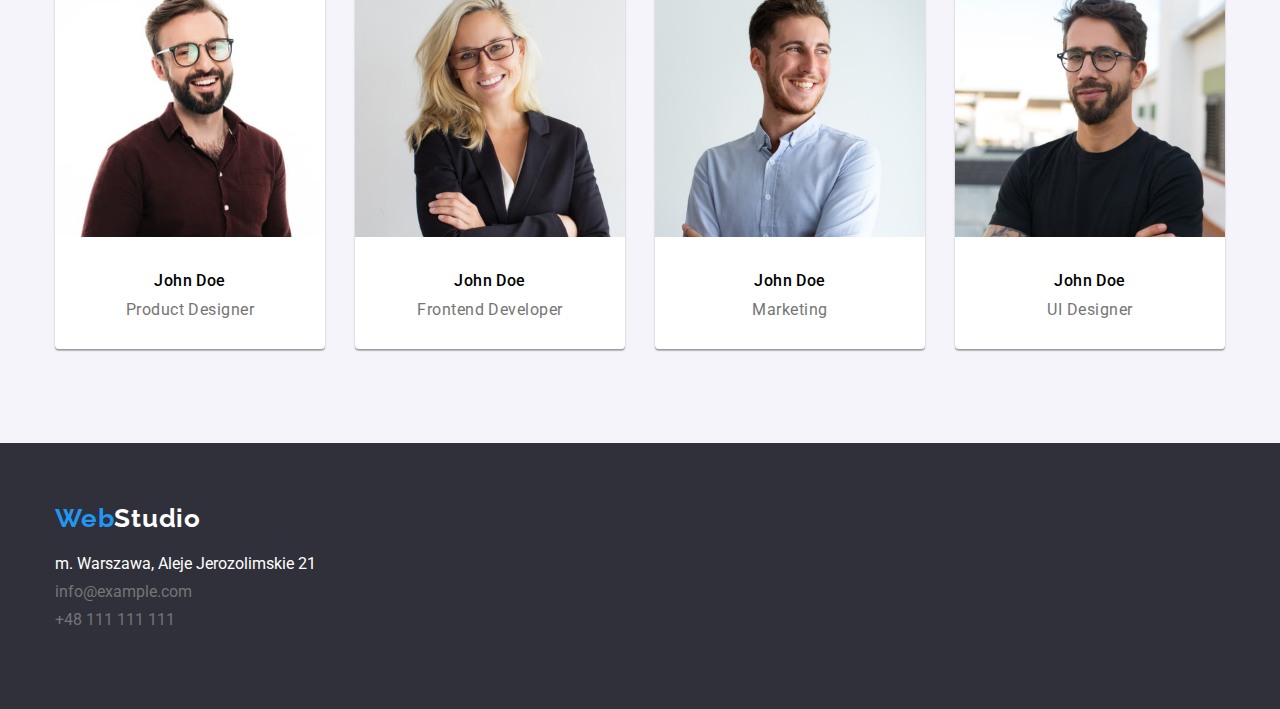
==== commit bf26089e: "Update" ====
--- a/index.html
+++ b/index.html
@@ -26,7 +26,7 @@
   </head>
 
   <body>
-    <header>
+    <header class="header-line">
       <nav class="container menu">
         <div class="logo">
           <a class="logo-header" href="./index.html">Web<span class="warning-box">Studio</span></a>
@@ -50,10 +50,11 @@
     </header>
     <main>
       <!--Sekcja przycisk-->
-      <section class="dark-bg">
-        <div class="container bg">
+      <section class="bg">
+        <div class="container dark-bg">
           <h1 class="text-bg">Efektywne rozwiązania dla naszego biznesu</h1>
-          <button class="text-button" type="button">Zamów usługę</button>
+          <div class="bg-button">
+          <button class="text-button" type="button">Zamów usługę</button></div>
         </div>
       </section>
 
@@ -174,8 +175,8 @@
     </main>
 
     <!--Stopka-->
-    <footer class="dark-footer">
-      <div class="container footer-bg">
+    <footer class="footer-bg">
+      <div class="container dark-footer ">
         <a class="logo-footer" href="index.html">Web<span class="warning">Studio</span></a>
 
         <div>
--- a/css/styles.css
+++ b/css/styles.css
@@ -41,11 +41,14 @@
 
 /* Header */
 
+.header-line{
+  border-bottom: 1px solid #ececec;
+}
 .menu {
   display: flex;
   align-items: center;
   flex-wrap: wrap;
-  border-bottom: 1px solid #ececec;
+  
 }
 .logo {
   padding: 25px 0;
@@ -107,21 +110,14 @@
 /* Sekcja przycisk */
 
 .dark-bg {
-  padding: 94px 0;
   background-color: var(--brand-background-graphite);
 }
 .bg {
-  display: flex;
-  flex-direction: column;
-  align-items: center;
-  justify-content: center;
-  flex-wrap: wrap;
-  padding: 106px 15px;
+  padding: 200px 0;
   background: var(--brand-background-graphite);
 }
 .text-bg {
-  max-width: 696px;
-  /* padding: 0 247px; */
+  padding-bottom: 30px;
   font-weight: 900;
   font-size: 44px;
   line-height: 1.36;
@@ -131,14 +127,11 @@
   color: var(--brand-color-white);
 }
 .text-button {
-  margin-top: 30px;
   padding: 10px 42px;
   font-weight: 700;
   font-size: 16px;
   line-height: 1.875;
   text-decoration: none;
-  align-items: center;
-  text-align: center;
   letter-spacing: 0.06em;
   cursor: pointer;
   box-shadow: 0px 4px 4px rgba(0, 0, 0, 0.15);
@@ -147,6 +140,10 @@
   color: var(--brand-color-white);
   border: var(--brand-color-blue);
 }
+.bg-button{
+  display: flex;
+  justify-content: center;
+}
 
 /* Atuty */
 
@@ -179,14 +176,12 @@
 
 /* Czym się zajmujemy */
 
-.job {
+.job-list {
+  display: flex;
+  align-items: center;
+  justify-content: space-between;
+  flex-wrap: wrap;
   padding-bottom: 94px;
-}
-.job-list {
-  display: flex;
-  align-items: center;
-  justify-content: space-between;
-  flex-wrap: wrap;
 }
 
 /* Nasz zespół */
@@ -254,12 +249,7 @@
   background-color: var(--brand-background-graphite);
 }
 .footer-bg {
-  display: flex;
-  flex-direction: column;
-  justify-content: center;
-  mix-blend-mode: normal;
-  flex-wrap: wrap;
-  padding: 60px 15px;
+  padding: 60px 0px;
   background: var(--brand-background-graphite);
 }
 .logo-footer {
@@ -293,7 +283,7 @@
 
 /* PORTFOLIO */
 
-/* Header */
+/* Sekcja Filtra */
 
 .buttons .buttons-list {
   display: flex;
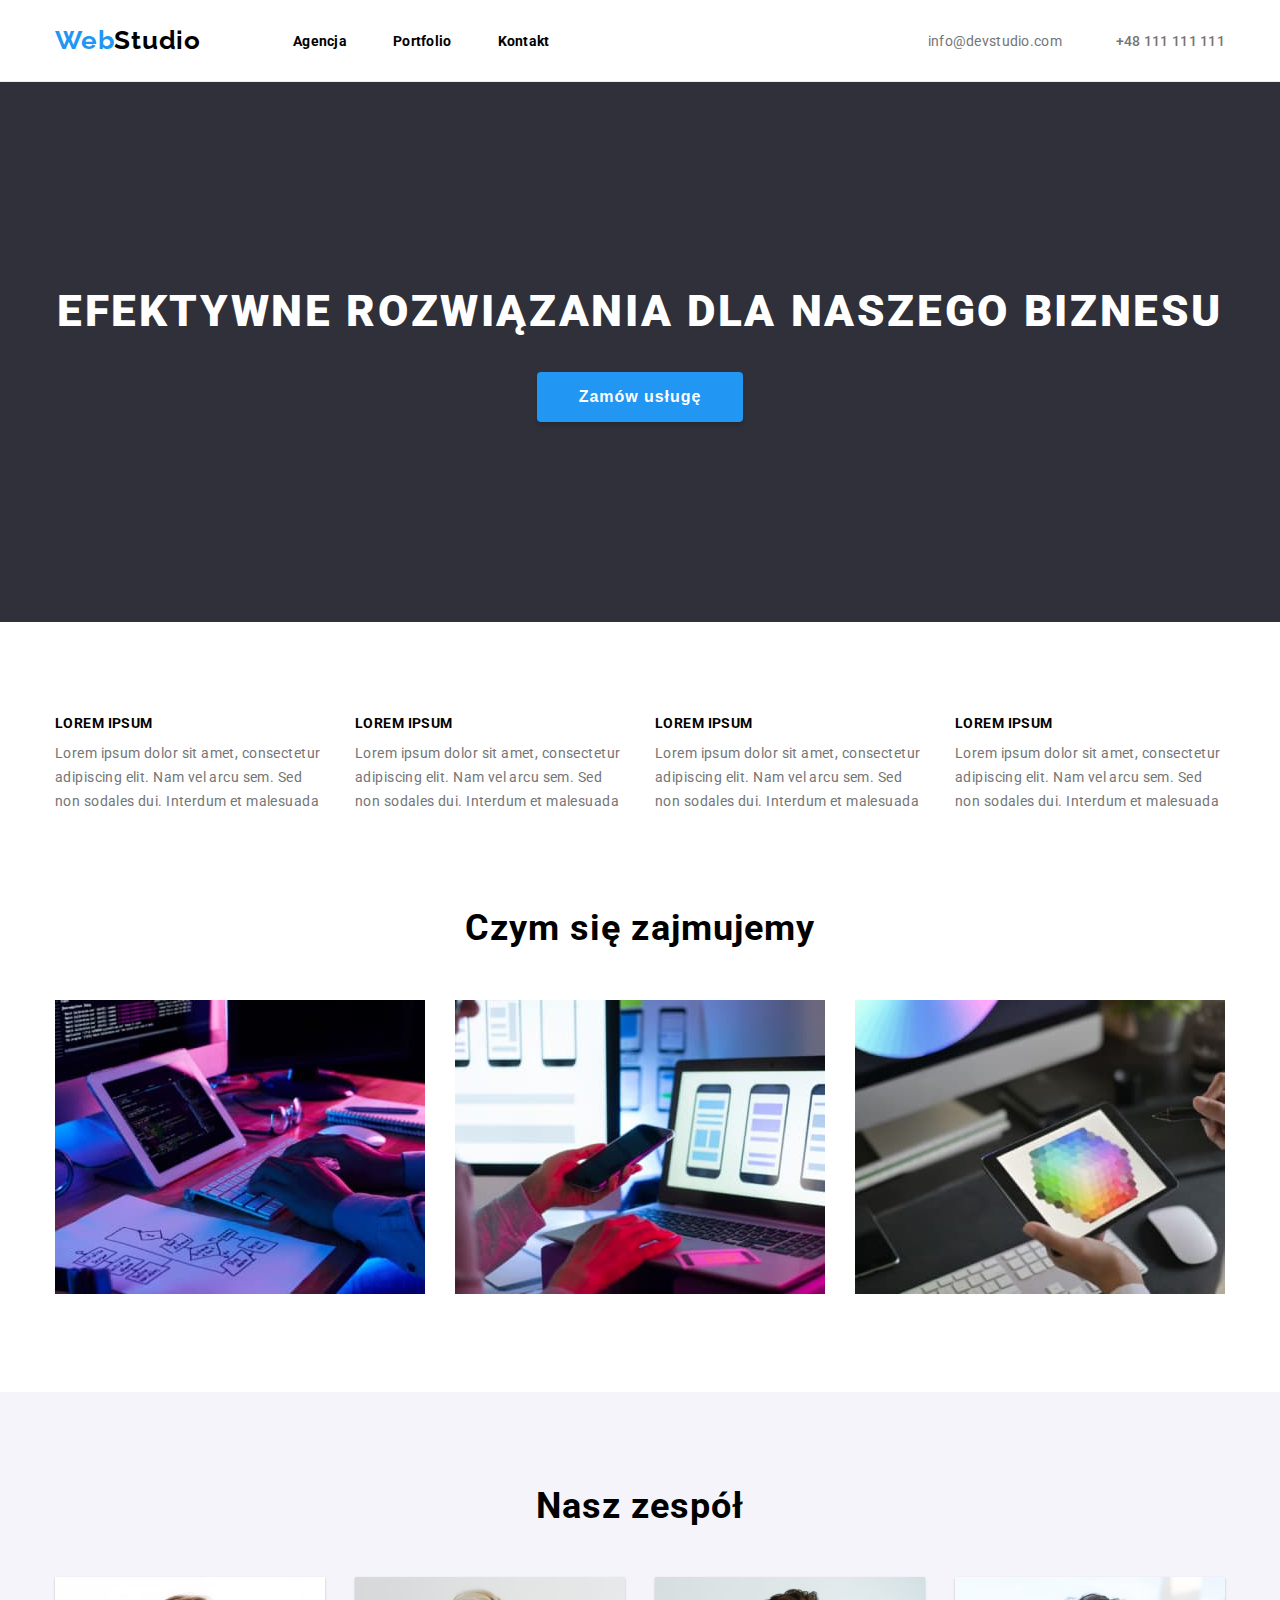
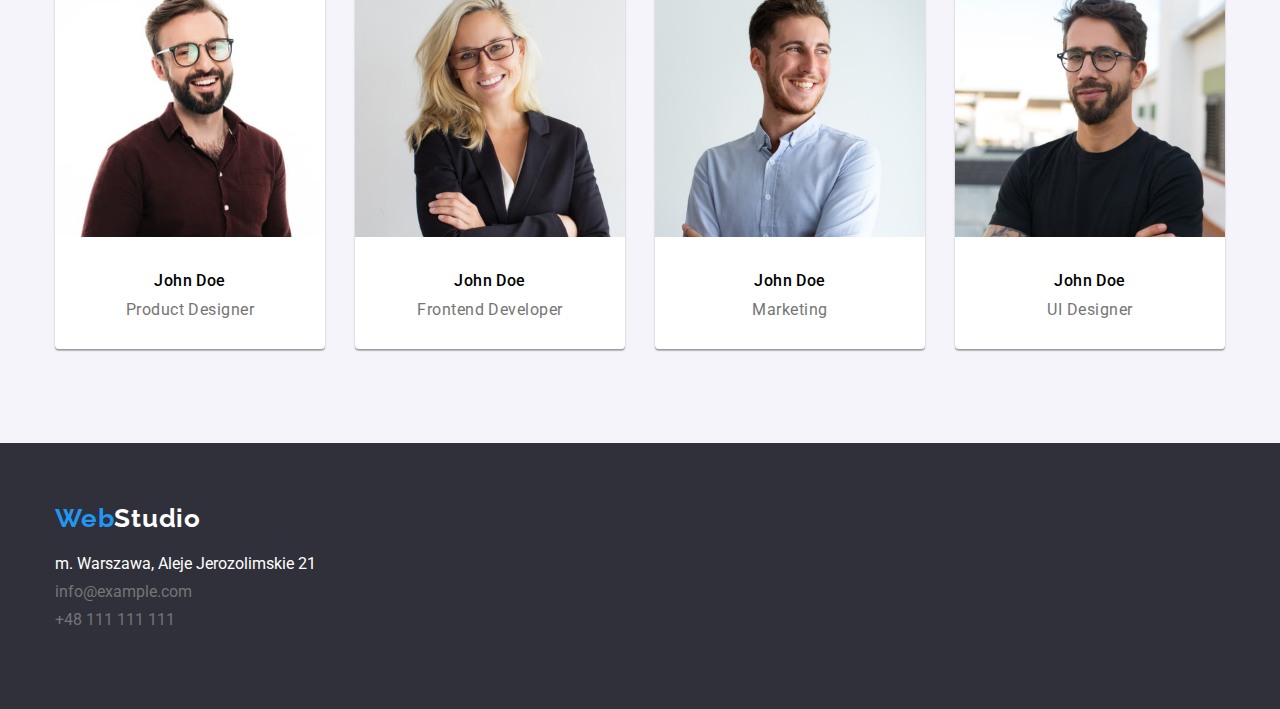
==== commit f4ad59e2: "Update" ====
--- a/index.html
+++ b/index.html
@@ -28,19 +28,23 @@
   <body>
     <header class="header-line">
       <nav class="container menu">
-        <div class="logo">
-          <a class="logo-header" href="./index.html">Web<span class="warning-box">Studio</span></a>
-        </div>
-        <div class="list">
-          <ul class="menu-list">
-            <li>
-              <a class="menu-item" href="./index.html">Agencja</a>
-            </li>
-            <li>
-              <a class="menu-item" href="./portfolio.html">Portfolio</a>
-            </li>
-            <li><a class="menu-item" href="#">Kontakt</a></li>
-          </ul>
+        <div class="header-menu">
+          <div class="logo">
+            <a class="logo-header" href="./index.html"
+              >Web<span class="warning-box">Studio</span></a
+            >
+          </div>
+          <div class="list">
+            <ul class="menu-list">
+              <li>
+                <a class="menu-item" href="./index.html">Agencja</a>
+              </li>
+              <li>
+                <a class="menu-item" href="./portfolio.html">Portfolio</a>
+              </li>
+              <li><a class="menu-item" href="#">Kontakt</a></li>
+            </ul>
+          </div>
         </div>
         <div class="contact-header">
           <a class="mail" href="mailto:info@devstudio.com">info@devstudio.com</a>
@@ -54,13 +58,14 @@
         <div class="container dark-bg">
           <h1 class="text-bg">Efektywne rozwiązania dla naszego biznesu</h1>
           <div class="bg-button">
-          <button class="text-button" type="button">Zamów usługę</button></div>
+            <button class="text-button" type="button">Zamów usługę</button>
+          </div>
         </div>
       </section>
 
       <!--Atuty-->
       <section class="column">
-        <div class=" container">
+        <div class="container">
           <ul class="column-list">
             <li class="column-item">
               <h3 class="column-name">Lorem Ipsum</h3>
@@ -176,7 +181,7 @@
 
     <!--Stopka-->
     <footer class="footer-bg">
-      <div class="container dark-footer ">
+      <div class="container dark-footer">
         <a class="logo-footer" href="index.html">Web<span class="warning">Studio</span></a>
 
         <div>
--- a/css/styles.css
+++ b/css/styles.css
@@ -41,14 +41,18 @@
 
 /* Header */
 
-.header-line{
+.header-line {
   border-bottom: 1px solid #ececec;
 }
+.header-menu {
+  display: flex;
+  align-items: center;
+}
 .menu {
   display: flex;
-  align-items: center;
-  flex-wrap: wrap;
-  
+  justify-content: space-between;
+  align-items: center;
+  flex-wrap: wrap;
 }
 .logo {
   padding: 25px 0;
@@ -65,8 +69,7 @@
   border: none;
 }
 .list {
-  width: 718px;
-  padding: 0 46px;
+  padding-left: 46px;
 }
 .menu-list {
   display: flex;
@@ -140,7 +143,7 @@
   color: var(--brand-color-white);
   border: var(--brand-color-blue);
 }
-.bg-button{
+.bg-button {
   display: flex;
   justify-content: center;
 }
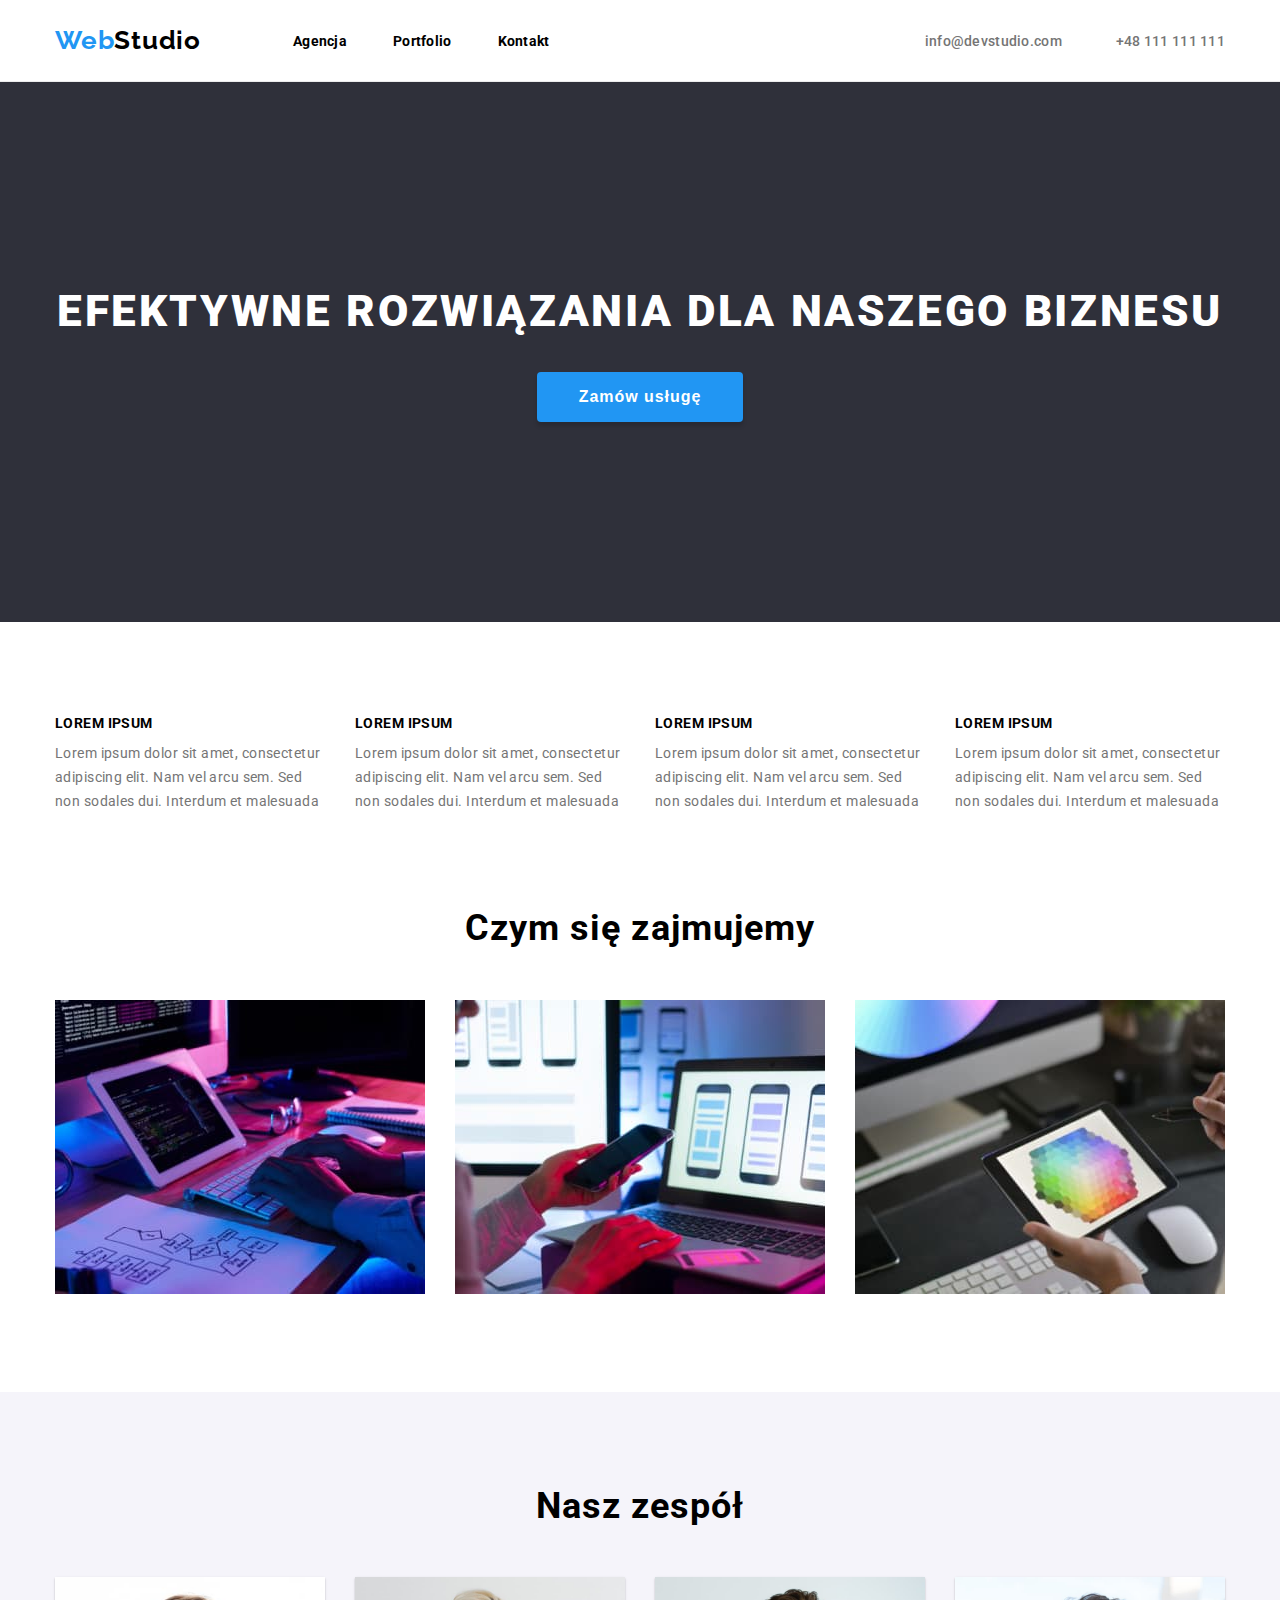
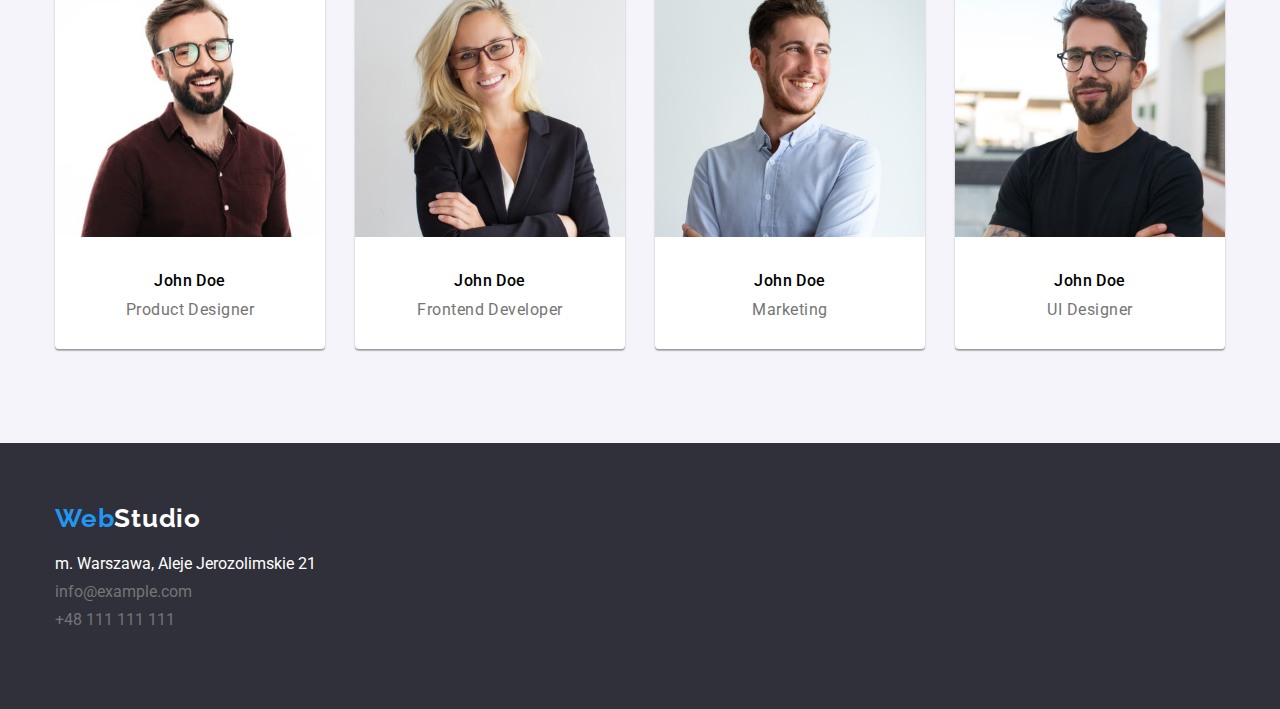
==== commit 0d4f3ea6: "Update" ====
--- a/index.html
+++ b/index.html
@@ -36,13 +36,15 @@
           </div>
           <div class="list">
             <ul class="menu-list">
-              <li>
-                <a class="menu-item" href="./index.html">Agencja</a>
-              </li>
-              <li>
-                <a class="menu-item" href="./portfolio.html">Portfolio</a>
-              </li>
-              <li><a class="menu-item" href="#">Kontakt</a></li>
+              <li class="menu-item">
+                <a class="menu-mane" href="./index.html">Agencja</a>
+              </li>
+              <li class="menu-item">
+                <a class="menu-mane" href="./portfolio.html">Portfolio</a>
+              </li>
+              <li class="menu-item">
+                <a class="menu-mane" href="#">Kontakt</a>
+              </li>
             </ul>
           </div>
         </div>
--- a/css/styles.css
+++ b/css/styles.css
@@ -77,6 +77,8 @@
 }
 .menu-item {
   margin-left: 46px;
+}
+.menu-mane {
   font-weight: 700;
   font-size: 14px;
   line-height: 1.14;
@@ -84,40 +86,33 @@
   text-decoration: none;
   color: var(--brand-color-black);
 }
-.menu-item:hover {
-  color: var(--brand-color-blue);
-}
-.mail {
+.mail,
+.tel {
+  font-weight: 500;
   font-size: 14px;
   line-height: 1.14;
   letter-spacing: 0.02em;
   text-decoration: none;
   color: var(--brand-color-grey);
 }
-.mail:hover {
+.contact-link:hover,
+.menu-mane:hover,
+.mail:hover,
+.tel:hover {
   color: var(--brand-color-blue);
 }
 .tel {
   margin-left: 50px;
-  font-weight: 500;
-  font-size: 14px;
-  line-height: 1.14;
-  letter-spacing: 0.02em;
-  text-decoration: none;
-  color: var(--brand-color-grey);
-}
-.tel:hover {
-  color: var(--brand-color-blue);
 }
 
 /* Sekcja przycisk */
 
-.dark-bg {
+.dark-bg,
+.bg {
   background-color: var(--brand-background-graphite);
 }
 .bg {
   padding: 200px 0;
-  background: var(--brand-background-graphite);
 }
 .text-bg {
   padding-bottom: 30px;
@@ -189,7 +184,8 @@
 
 /* Nasz zespół */
 
-.color-team {
+.color-team,
+.team {
   background-color: #f5f4fa;
 }
 .section-mane {
@@ -203,7 +199,6 @@
 }
 .team {
   padding: 94px 0;
-  background: #f5f4fa;
 }
 .team-list {
   display: flex;
@@ -248,12 +243,12 @@
 
 /* Stopka */
 
-.dark-footer {
+.dark-footer,
+.footer-bg {
   background-color: var(--brand-background-graphite);
 }
 .footer-bg {
   padding: 60px 0px;
-  background: var(--brand-background-graphite);
 }
 .logo-footer {
   color: var(--brand-color-blue);
@@ -273,9 +268,6 @@
 }
 .contact-item:nth-last-child(-n + 2) {
   margin-top: 9px;
-}
-.contact-link:hover {
-  color: var(--brand-color-blue);
 }
 .contact-first {
   color: var(--brand-color-white);
@@ -316,7 +308,7 @@
     0px 2px 2px rgba(0, 0, 0, 0.12);
   border-radius: 4px;
 }
-.mail-link {
+/* .mail-link {
   margin-top: 32px;
   margin-left: 371px;
   font-weight: 500;
@@ -325,10 +317,10 @@
   letter-spacing: 0.02em;
   text-decoration: none;
   color: var(--brand-color-grey);
-}
-.mail-link:hover {
+} */
+/* .mail-link:hover {
   color: var(--brand-color-blue);
-}
+} */
 
 /* Portfolio */
 
@@ -364,6 +356,6 @@
   flex-direction: column;
   justify-content: center;
   flex-wrap: wrap;
-  padding: 20px 0;
+  padding: 20px 24px;
   border: 1px solid #eeeeee;
 }
